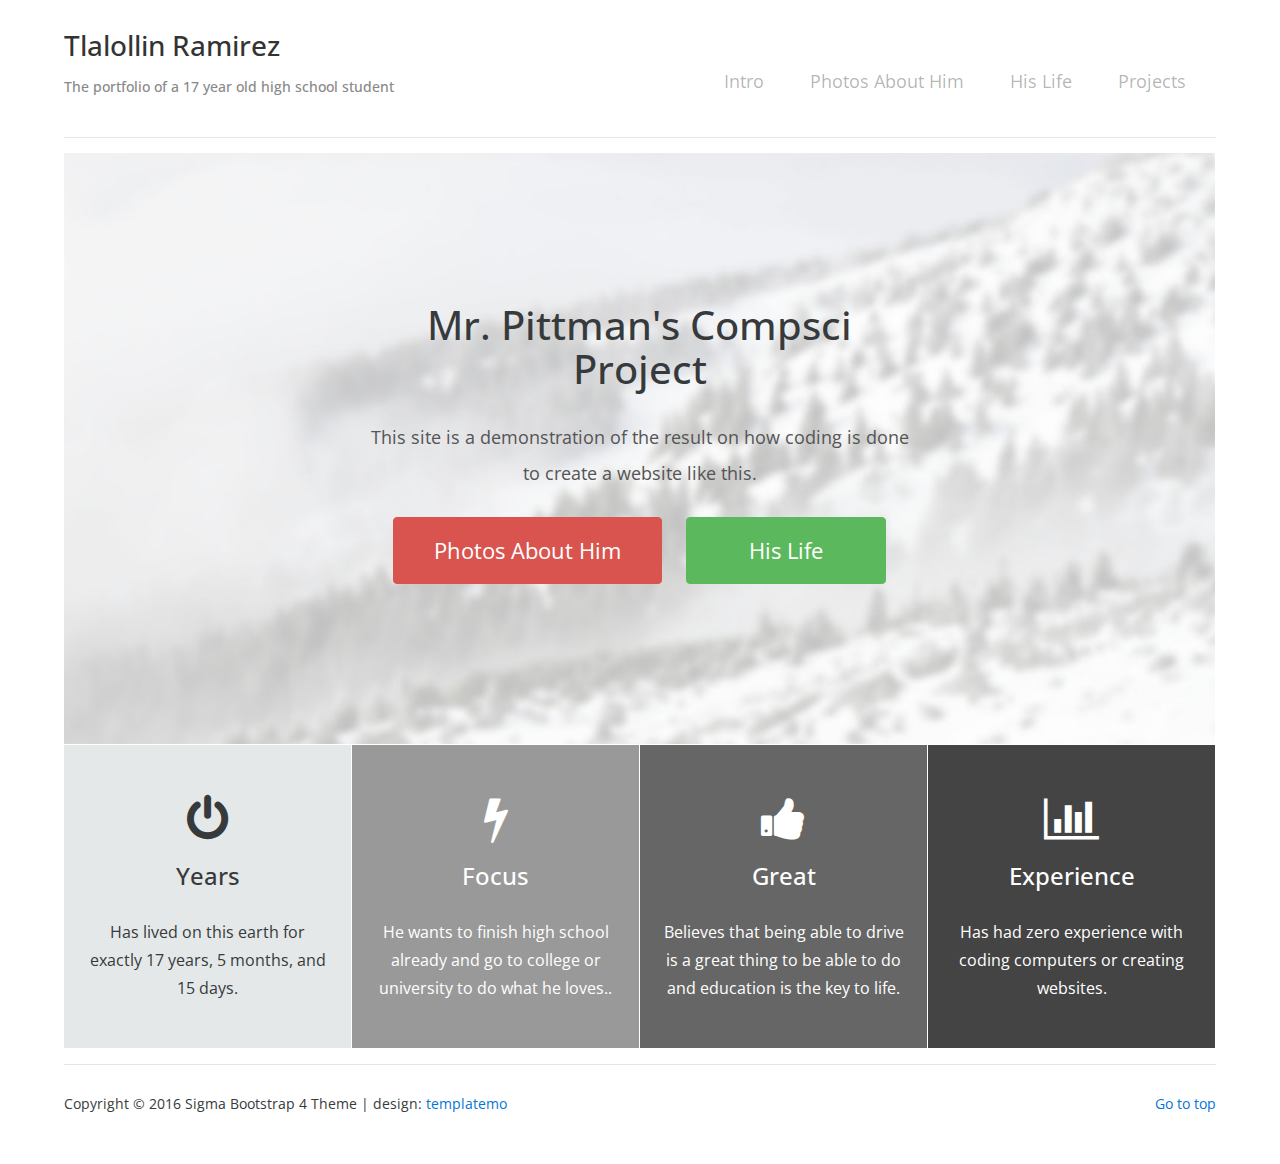
==== index.html @ c13ec8f1 "final template" ====
<!--This is the heading part------------------------------------------------------------------------------>

<html lang="en">
    
<head>
    <meta charset="UTF-8">
    <meta http-equiv="X-UA-Compatible" content="IE=edge">
    <meta name="viewport" content="width=device-width, initial-scale=1.0">
    
    <link rel="stylesheet" type="text/css" href="https://fonts.googleapis.com/css?family=Open+Sans:300,400,600,700,400italic">
    <link rel="stylesheet" type="text/css" href="css/bootstrap.min.css">
    <link rel="stylesheet" type="text/css" href="css/ekko-lightbox.min.css">
    <link rel="stylesheet" type="text/css" href="font-awesome/css/font-awesome.min.css">
    <link rel="stylesheet" type="text/css" href="css/style.css">
    
    <title>Mr. T</title>
</head>


<body>

<header id="top">

	<div class="container-fluid">
    
        <div class="row">
        
            <div class="col-lg-4 col-md-12 site-title">
                <h1>Tlalollin Ramirez</h1>
                <h2>The portfolio of a 17 year old high school student</h2>
                
            </div>
            
            <div class="col-lg-8 col-md-12 main-menu">
                
                <nav class="navbar navbar-light">
                  <ul class="nav navbar-nav single-page-nav">
                    <li class="nav-item">
                      <a class="nav-link" href="#home">Intro</a>
                    </li>
                    <li class="nav-item">
                      <a class="nav-link" href="photos about him.html">Photos About Him</a>
                    </li>
                    <li class="nav-item">
                      <a class="nav-link" href="his life.html">His Life</a>
                    </li>
                    <li class="nav-item">
                      <a class="nav-link" href="projects.html">Projects</a>
                    </li>
                  </ul>
                </nav>
              
            </div>
            
        </div>
        
        <div class="row">
            <div class="col-md-12">
            	<hr class="sigma-hr">
            </div>
        </div>

    </div>
    
</header>





<!--This is the "Intro" section--------------------------------------------------------------------------------------------------------------->

<section id="home">

	<div class="container-fluid">

        <div class="row sigma-home single-page-nav">
        
        	<div class="col-md-offset-2 col-lg-offset-3 col-lg-6 col-md-8 col-sm-12 text-center">
            	<h1>Mr. Pittman's Compsci Project</h1>
            	<p>This site is a demonstration of the result on how coding is done to create a website like this.</p>
                <a href="#gallery" class="btn btn-danger sigma-start">Photos About Him</a>
                <a href="#about" class="btn btn-success sigma-start">His Life</a>
            </div>
            
        </div>
        
        <div class="row">
        	<div class="sigma-content col-lg-3 col-md-6 sigma-bg-lightgray text-center">
            	<span class="sigma-icon fa fa-power-off"></span>
                <h2>Years</h2>
            	<p>Has lived on this earth for exactly 17 years, 5 months, and 15 days.</p>
            </div>
            <div class="sigma-content col-lg-3 col-md-6 sigma-bg-gray text-center">
            	<span class="sigma-icon fa fa-bolt"></span>
            	<h2>Focus</h2>
            	<p>He wants to finish high school already and go to college or university to do what he loves..</p>
            </div>
            <div class="sigma-content col-lg-3 col-md-6 sigma-bg-darkgray text-center">
            	<span class="sigma-icon fa fa-thumbs-up"></span>
            	<h2>Great</h2>
            	<p>Believes that being able to drive is a great thing to be able to do and education is the key to life.</p>
            </div>
            <div class="sigma-content col-lg-3 col-md-6 sigma-bg-black text-center">
            	<span class="sigma-icon fa fa-bar-chart"></span>
            	<h2>Experience</h2>
            	<p>Has had zero experience with coding computers or creating websites.</p>
            </div>
        </div>
        
	</div>
    
</section>




<!--The ending part---------------------------------------------------------------------------------------------------------------->

<footer>

	<div class="container-fluid">
    
    	<div class="row">
            <div class="col-md-12">
            	<hr class="sigma-hr">
            </div>
        </div>

        <div class="row">
        	<div class="sigma-copyright col-lg-8">
            	<p>Copyright © 2016 Sigma Bootstrap 4 Theme
                    
                    | design: <a rel="nofollow" href="http://www.templatemo.com" target="_parent">templatemo</a></p>
            </div>
            
            <div class="sigma-copyright col-lg-4 single-page-nav text-right">
            	<p><a href="#top">Go to top</a></p>
            </div>
        </div>
        
    </div>   

</footer>

</body>
</html>
---- css/style.css ----
/* 

Sigma Template

http://www.templatemo.com/tm-479-sigma

*/

body {
    font-family: 'Open Sans', sans-serif;
	font-size: 19px;
	font-weight: normal;
	line-height: 34px;
}

h1 {
	font-size: 34px;
}

h2 {
	font-size: 30px;
}

.container-fluid {
	margin-left: 5%;
	margin-right: 5%;
}

.sigma-icon {
	font-size: 72px;
	padding: 30px;
}

.contact-icon {
	font-size: 30px;
	padding: 0 20px 0 0;
	min-width: 50px;
}

.site-title {
	padding: 0;
	margin-top: 30px;
	margin-bottom: 20px;
}

.site-title h1 {
	color: #333;
}

.site-title h2 {
	color: #888;
	font-size: 16px;
	padding-top: 20px;
}

.text-center {
	text-align: center;
}
.text-right {
	text-align: right;
}

.main-menu {
	margin-top: 60px;
}

.navbar {
	float: right;
	padding: 0 !important;
	margin: 0 !important;
}

.nav-link {
	padding: 10px 15px;
	font-size: 18px;
}

.sigma-hr {
   	margin: 15px -15px !important;
}

.sigmapad {
	padding: 0 1px 1px 0 !important;
	margin: 0 !important;
}

.sigmano {
	padding: 0 !important;
	margin: 0 !important;
}

.sigma-home h1 {
	font-size: 48px;
}
.sigma-home p {
	font-size: 24px;
	color: #555;
	line-height: 44px;
}
.sigma-home {
	padding: 0px;
	padding-top: 150px;
	padding-bottom: 150px;
	background: url(../images/tm-sigma-00.jpg) no-repeat center center fixed; 
	-webkit-background-size: cover;
	-moz-background-size: cover;
	-o-background-size: cover;
	background-size: cover;
	border-right: 1px solid #fff;
	border-bottom: 1px solid #fff;
}

.space40 {
	margin-bottom: 40px;
}

.sigma-start {
	margin: 10px;
	padding: 16px 40px;
	min-width: 200px;
	font-size: 22px;
}

.sigma-content {
	padding: 60px 40px;
	border-right: 1px solid #fff;
	border-bottom: 1px solid #fff;
	min-height: 280px;
}

.sigma-section-header {
	padding: 0px;
	padding-top: 100px;
	padding-bottom: 80px;
	background: url(../images/tm-sigma-00.jpg) no-repeat center center fixed; 
	-webkit-background-size: cover;
	-moz-background-size: cover;
	-o-background-size: cover;
	background-size: cover;
	border-right: 1px solid #fff;
	border-bottom: 1px solid #fff;
}

.sigma-home p, .sigma-content p, .sigma-section-header p {
	padding: 20px 0 0 0;
}

.form-group {
	margin: 20px 0;
}

/* Sigma BG Colors --- BEGIN */

.sigma-bg-lightgray {
	background-color: #E4E8E8;
}

.sigma-bg-gray {
	background-color: #999;
	color: #FFF;
}

.sigma-bg-darkgray {
	background-color: #666;
	color: #FFF;
}

.sigma-bg-black {
	background-color: #444;
	color: #FFF;
}

.sigma-bg-blue {
	background-color: #28B;
	color: #FFF;
}

.sigma-bg-red {
	background-color: #A52;
	color: #FFF;
}

.sigma-bg-pink {
	background-color: #EBE;
	color: #000;
}

.sigma-bg-lightblue {
	background-color: #92C4F8;
	color: #000;
}

.sigma-bg-yellow {
	background-color: #A4A430;
	color: #FFF;
}

.sigma-bg-green {
	background-color: #496;
	color: #FFF;
}

/* Sigma BG Colors --- END */

.sigma-copyright {
	margin: 0;
	padding: 10px 0 30px 0;
	font-size: 14px;
}

@media (max-width:1330px) {
	body {
		font-size: 16px;
		line-height: 28px;
	}
	h1 {
		font-size: 28px;
	}
	
	h2 {
		font-size: 24px;
	}
	.sigma-icon {
		font-size: 48px;
		padding: 20px;
	}
	.site-title h2 {
		font-size: 14px;
		padding-top: 10px;
	}
	.sigma-content {
		padding: 30px 20px;
		min-height: 200px;
	}
	.sigma-home h1 {
		font-size: 40px;
	}
	.sigma-home p {
		font-size: 18px;
		line-height: 36px;
	}
}

@media (max-width:990px) {
	.main-menu {
		margin: 0px;
	}
}

@media (max-width:767px) {
	.nav-link {
		padding: 5px 10px;
		font-size: 16px;
	}
	.sigma-home h1 {
		font-size: 30px;
	}
	.sigma-home p {
		font-size: 16px;
		line-height: 28px;
	}
	.sigma-content {
		padding: 20px;
		min-height: 100px;
	}
}
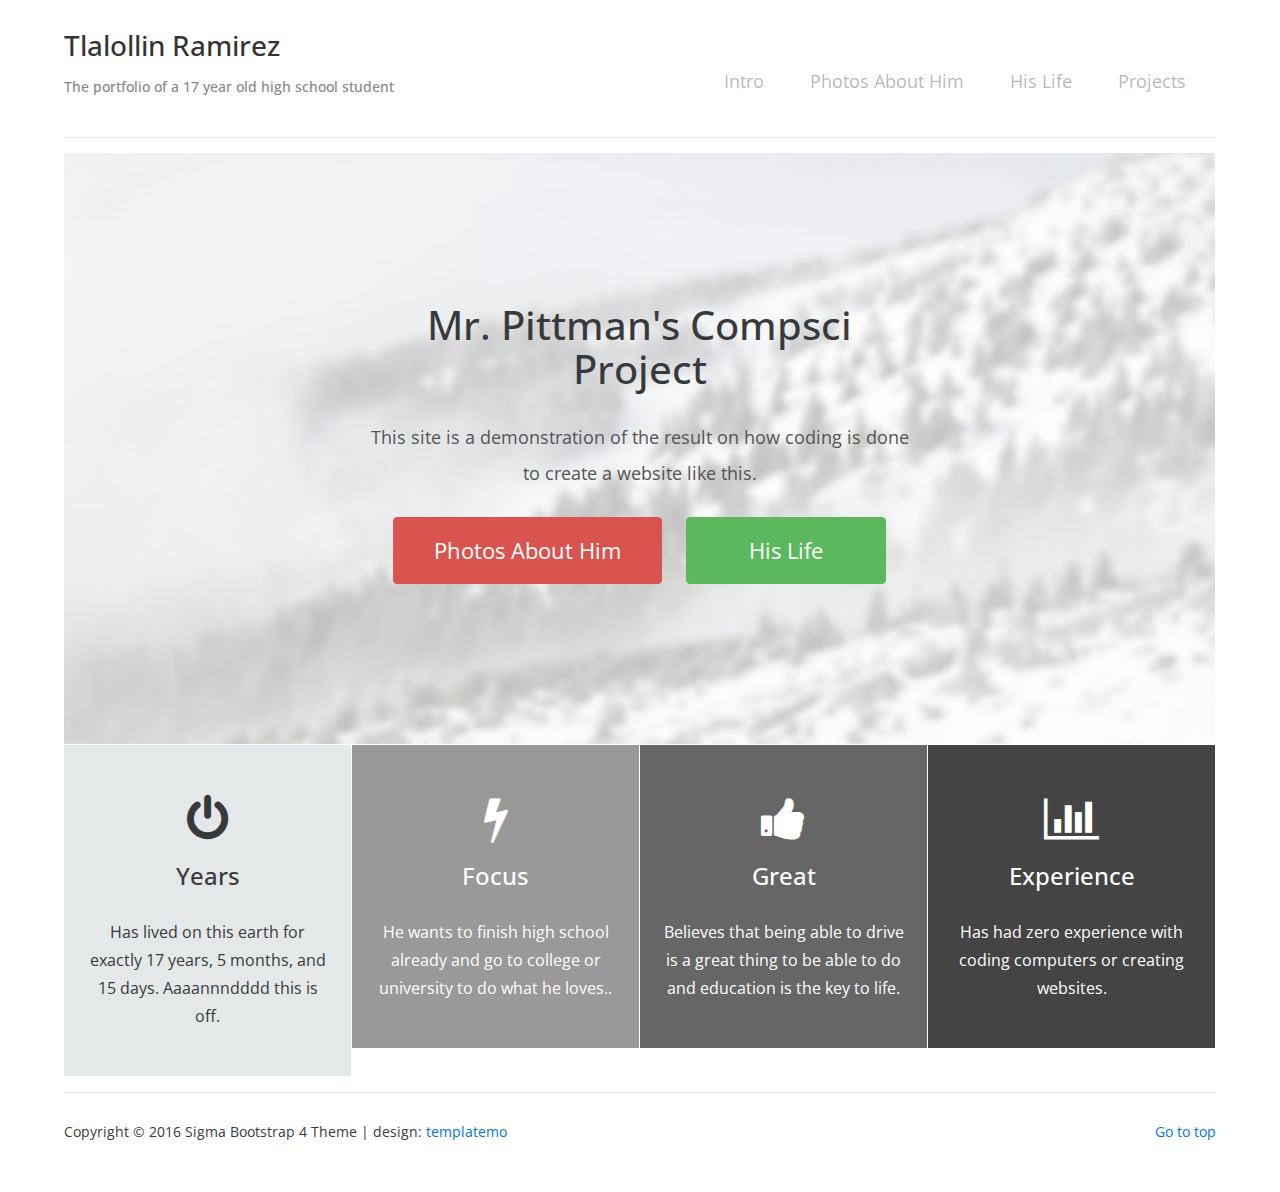
==== commit 4b6b0dba: "fixing pics n shit" ====
--- a/index.html
+++ b/index.html
@@ -39,7 +39,7 @@
                 <nav class="navbar navbar-light">
                   <ul class="nav navbar-nav single-page-nav">
                     <li class="nav-item">
-                      <a class="nav-link" href="#home">Intro</a>
+                      <a class="nav-link" href="index.html">Intro</a>
                     </li>
                     <li class="nav-item">
                       <a class="nav-link" href="photos about him.html">Photos About Him</a>
@@ -73,47 +73,43 @@
 
 <!--This is the "Intro" section--------------------------------------------------------------------------------------------------------------->
 
-<section id="home">
+<div class="container-fluid">
 
-	<div class="container-fluid">
-
-        <div class="row sigma-home single-page-nav">
-        
-        	<div class="col-md-offset-2 col-lg-offset-3 col-lg-6 col-md-8 col-sm-12 text-center">
-            	<h1>Mr. Pittman's Compsci Project</h1>
-            	<p>This site is a demonstration of the result on how coding is done to create a website like this.</p>
-                <a href="#gallery" class="btn btn-danger sigma-start">Photos About Him</a>
-                <a href="#about" class="btn btn-success sigma-start">His Life</a>
-            </div>
-            
+    <div class="row sigma-home single-page-nav">
+    
+    	<div class="col-md-offset-2 col-lg-offset-3 col-lg-6 col-md-8 col-sm-12 text-center">
+        	<h1>Mr. Pittman's Compsci Project</h1>
+        	<p>This site is a demonstration of the result on how coding is done to create a website like this.</p>
+            <a href="#gallery" class="btn btn-danger sigma-start">Photos About Him</a>
+            <a href="#about" class="btn btn-success sigma-start">His Life</a>
         </div>
         
-        <div class="row">
-        	<div class="sigma-content col-lg-3 col-md-6 sigma-bg-lightgray text-center">
-            	<span class="sigma-icon fa fa-power-off"></span>
-                <h2>Years</h2>
-            	<p>Has lived on this earth for exactly 17 years, 5 months, and 15 days.</p>
-            </div>
-            <div class="sigma-content col-lg-3 col-md-6 sigma-bg-gray text-center">
-            	<span class="sigma-icon fa fa-bolt"></span>
-            	<h2>Focus</h2>
-            	<p>He wants to finish high school already and go to college or university to do what he loves..</p>
-            </div>
-            <div class="sigma-content col-lg-3 col-md-6 sigma-bg-darkgray text-center">
-            	<span class="sigma-icon fa fa-thumbs-up"></span>
-            	<h2>Great</h2>
-            	<p>Believes that being able to drive is a great thing to be able to do and education is the key to life.</p>
-            </div>
-            <div class="sigma-content col-lg-3 col-md-6 sigma-bg-black text-center">
-            	<span class="sigma-icon fa fa-bar-chart"></span>
-            	<h2>Experience</h2>
-            	<p>Has had zero experience with coding computers or creating websites.</p>
-            </div>
+    </div>
+    
+    <div class="row">
+    	<div class="sigma-content col-lg-3 col-md-6 sigma-bg-lightgray text-center">
+        	<span class="sigma-icon fa fa-power-off"></span>
+            <h2>Years</h2>
+        	<p>Has lived on this earth for exactly 17 years, 5 months, and 15 days. Aaaannndddd this is off.</p>
         </div>
-        
-	</div>
+        <div class="sigma-content col-lg-3 col-md-6 sigma-bg-gray text-center">
+        	<span class="sigma-icon fa fa-bolt"></span>
+        	<h2>Focus</h2>
+        	<p>He wants to finish high school already and go to college or university to do what he loves..</p>
+        </div>
+        <div class="sigma-content col-lg-3 col-md-6 sigma-bg-darkgray text-center">
+        	<span class="sigma-icon fa fa-thumbs-up"></span>
+        	<h2>Great</h2>
+        	<p>Believes that being able to drive is a great thing to be able to do and education is the key to life.</p>
+        </div>
+        <div class="sigma-content col-lg-3 col-md-6 sigma-bg-black text-center">
+        	<span class="sigma-icon fa fa-bar-chart"></span>
+        	<h2>Experience</h2>
+        	<p>Has had zero experience with coding computers or creating websites.</p>
+        </div>
+    </div>
     
-</section>
+</div>
 
 
 
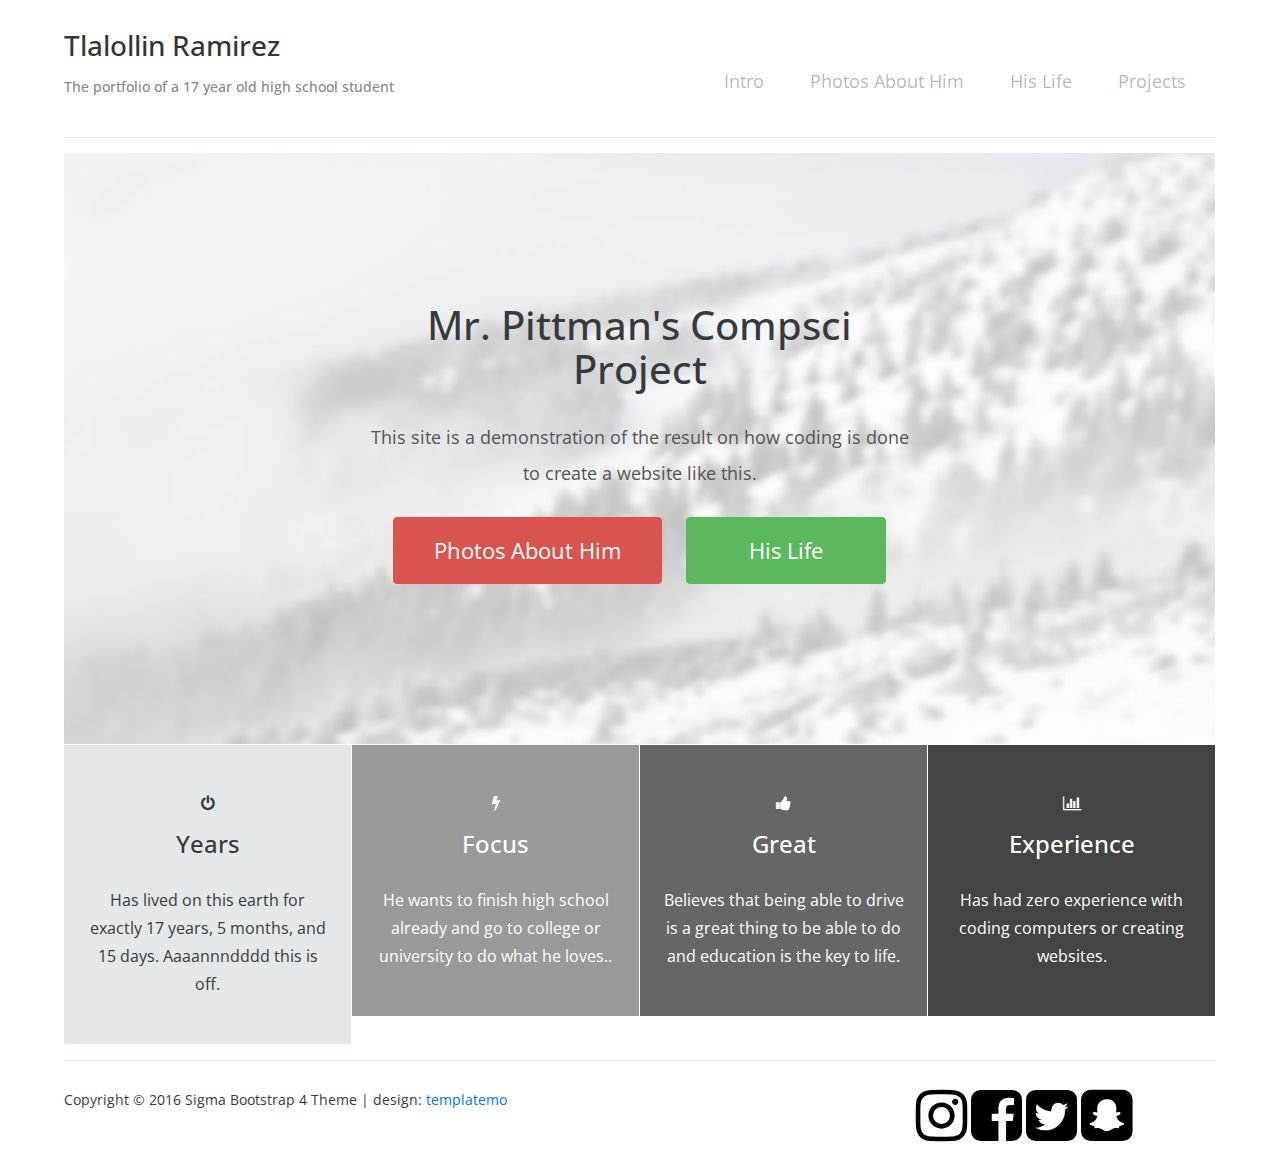
==== commit 7c68f8cb: "icons" ====
--- a/index.html
+++ b/index.html
@@ -15,6 +15,7 @@
     <link rel="stylesheet" type="text/css" href="css/ekko-lightbox.min.css">
     <link rel="stylesheet" type="text/css" href="font-awesome/css/font-awesome.min.css">
     <link rel="stylesheet" type="text/css" href="css/style.css">
+    <link rel="stylesheet" href="https://cdnjs.cloudflare.com/ajax/libs/font-awesome/4.7.0/css/font-awesome.min.css">
     
     <title>Mr. T</title>
 </head>
@@ -80,8 +81,8 @@
     	<div class="col-md-offset-2 col-lg-offset-3 col-lg-6 col-md-8 col-sm-12 text-center">
         	<h1>Mr. Pittman's Compsci Project</h1>
         	<p>This site is a demonstration of the result on how coding is done to create a website like this.</p>
-            <a href="#gallery" class="btn btn-danger sigma-start">Photos About Him</a>
-            <a href="#about" class="btn btn-success sigma-start">His Life</a>
+            <a href="photos about him.html" class="btn btn-danger sigma-start">Photos About Him</a>
+            <a href="his life.html" class="btn btn-success sigma-start">His Life</a>
         </div>
         
     </div>
@@ -133,8 +134,11 @@
                     | design: <a rel="nofollow" href="http://www.templatemo.com" target="_parent">templatemo</a></p>
             </div>
             
-            <div class="sigma-copyright col-lg-4 single-page-nav text-right">
-            	<p><a href="#top">Go to top</a></p>
+            <div class="sigma-copyright col-lg-4 single-page-nav text-center">
+            	<a href="instagram.com"><i class="fa fa-instagram" style="font-size:60px;color:black"></i></a>
+            	<a href="facebook.com"><i class="fa fa-facebook-square" style="font-size:60px;color:black"></i></a>
+            	<a href="twitter.com"><i class="fa fa-twitter-square" style="font-size:60px;color:black"></i></a>
+            	<a href="snapchat.com"><i class="fa fa-snapchat-square" style="font-size:60px;color:black"></i></a>
             </div>
         </div>
         
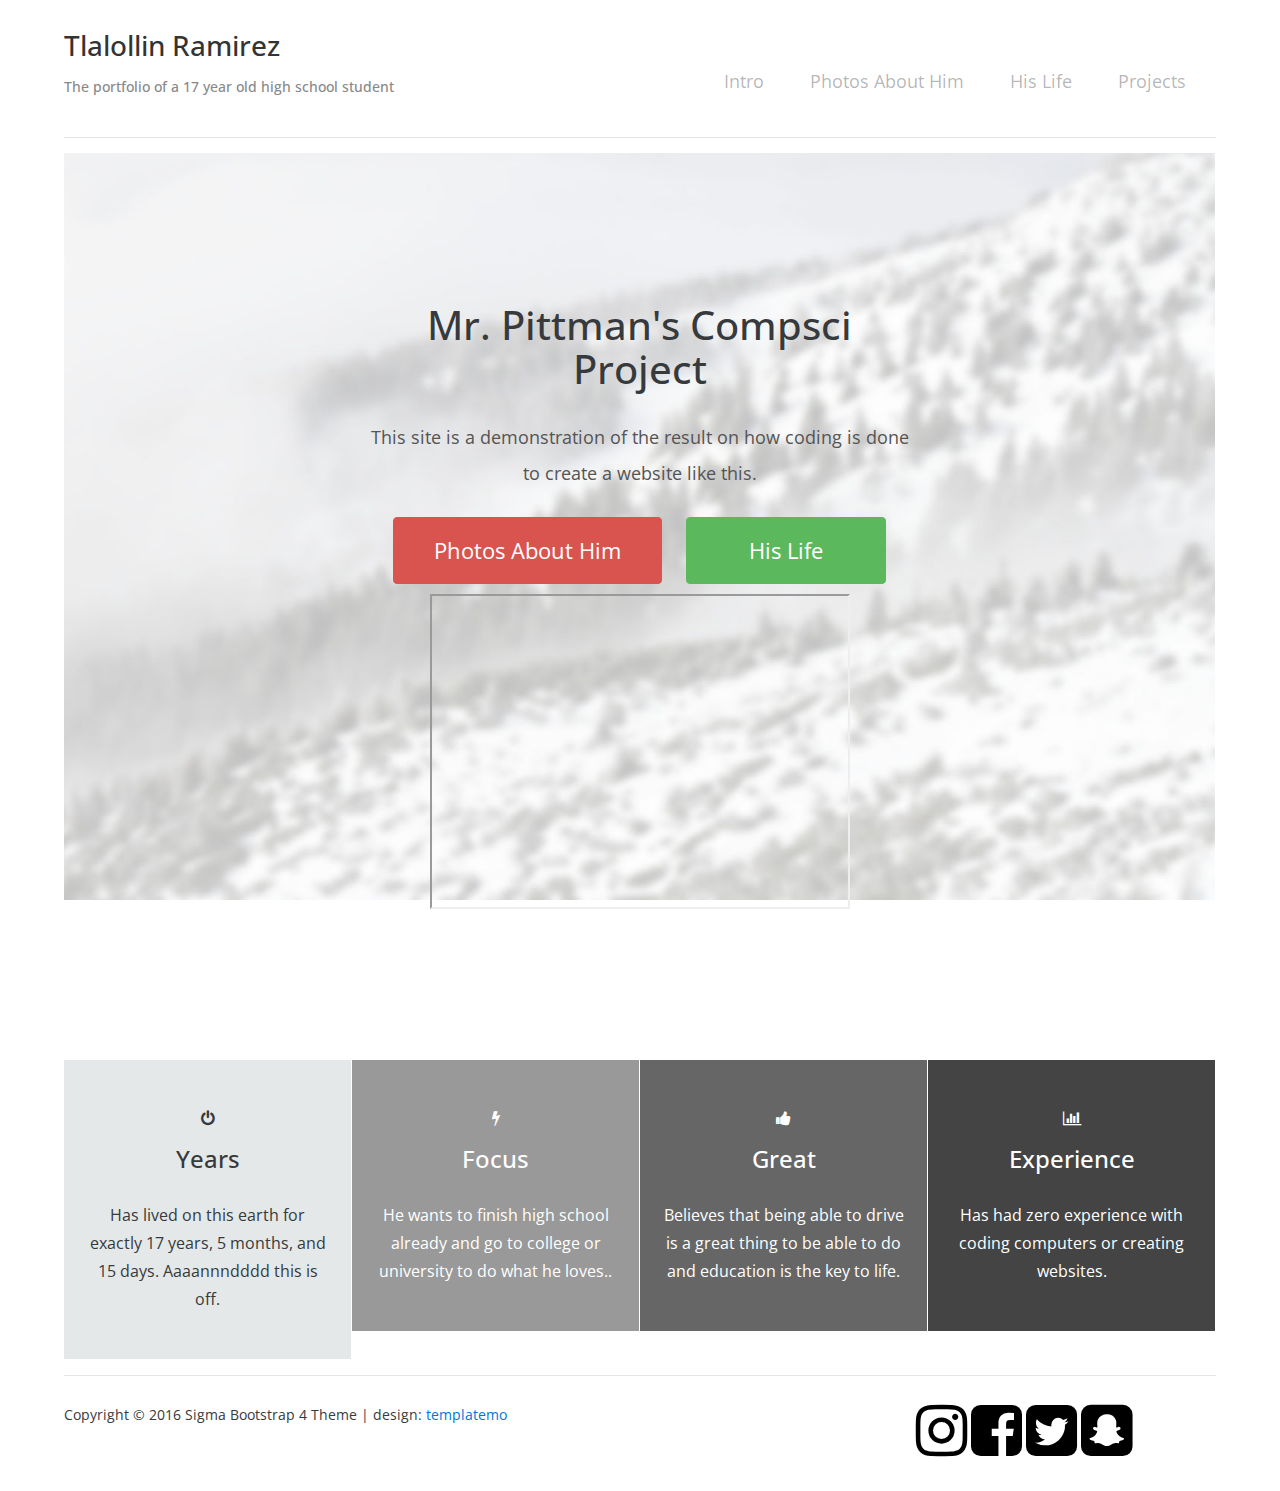
==== commit 77f0ba06: "p not video" ====
--- a/index.html
+++ b/index.html
@@ -83,6 +83,7 @@
         	<p>This site is a demonstration of the result on how coding is done to create a website like this.</p>
             <a href="photos about him.html" class="btn btn-danger sigma-start">Photos About Him</a>
             <a href="his life.html" class="btn btn-success sigma-start">His Life</a>
+            <iframe width="420" height="315" src="https://www.youtube.com/embed/va9HVXekwAA"></iframe>
         </div>
         
     </div>
@@ -135,10 +136,10 @@
             </div>
             
             <div class="sigma-copyright col-lg-4 single-page-nav text-center">
-            	<a href="instagram.com"><i class="fa fa-instagram" style="font-size:60px;color:black"></i></a>
-            	<a href="facebook.com"><i class="fa fa-facebook-square" style="font-size:60px;color:black"></i></a>
-            	<a href="twitter.com"><i class="fa fa-twitter-square" style="font-size:60px;color:black"></i></a>
-            	<a href="snapchat.com"><i class="fa fa-snapchat-square" style="font-size:60px;color:black"></i></a>
+            	<a href="https://www.instagram.com/tla1999/" target="_blank"><i class="fa fa-instagram" style="font-size:60px;color:black"></i></a>
+            	<a href="https://www.facebook.com/tlalollin.ramirez" target="_blank"><i class="fa fa-facebook-square" style="font-size:60px;color:black"></i></a>
+            	<a href="https://twitter.com/tlalollin" target="_blank"><i class="fa fa-twitter-square" style="font-size:60px;color:black"></i></a>
+            	<a href="https://accounts.snapchat.com/accounts/snapcodes" target="_blank"><i class="fa fa-snapchat-square" style="font-size:60px;color:black"></i></a>
             </div>
         </div>
         
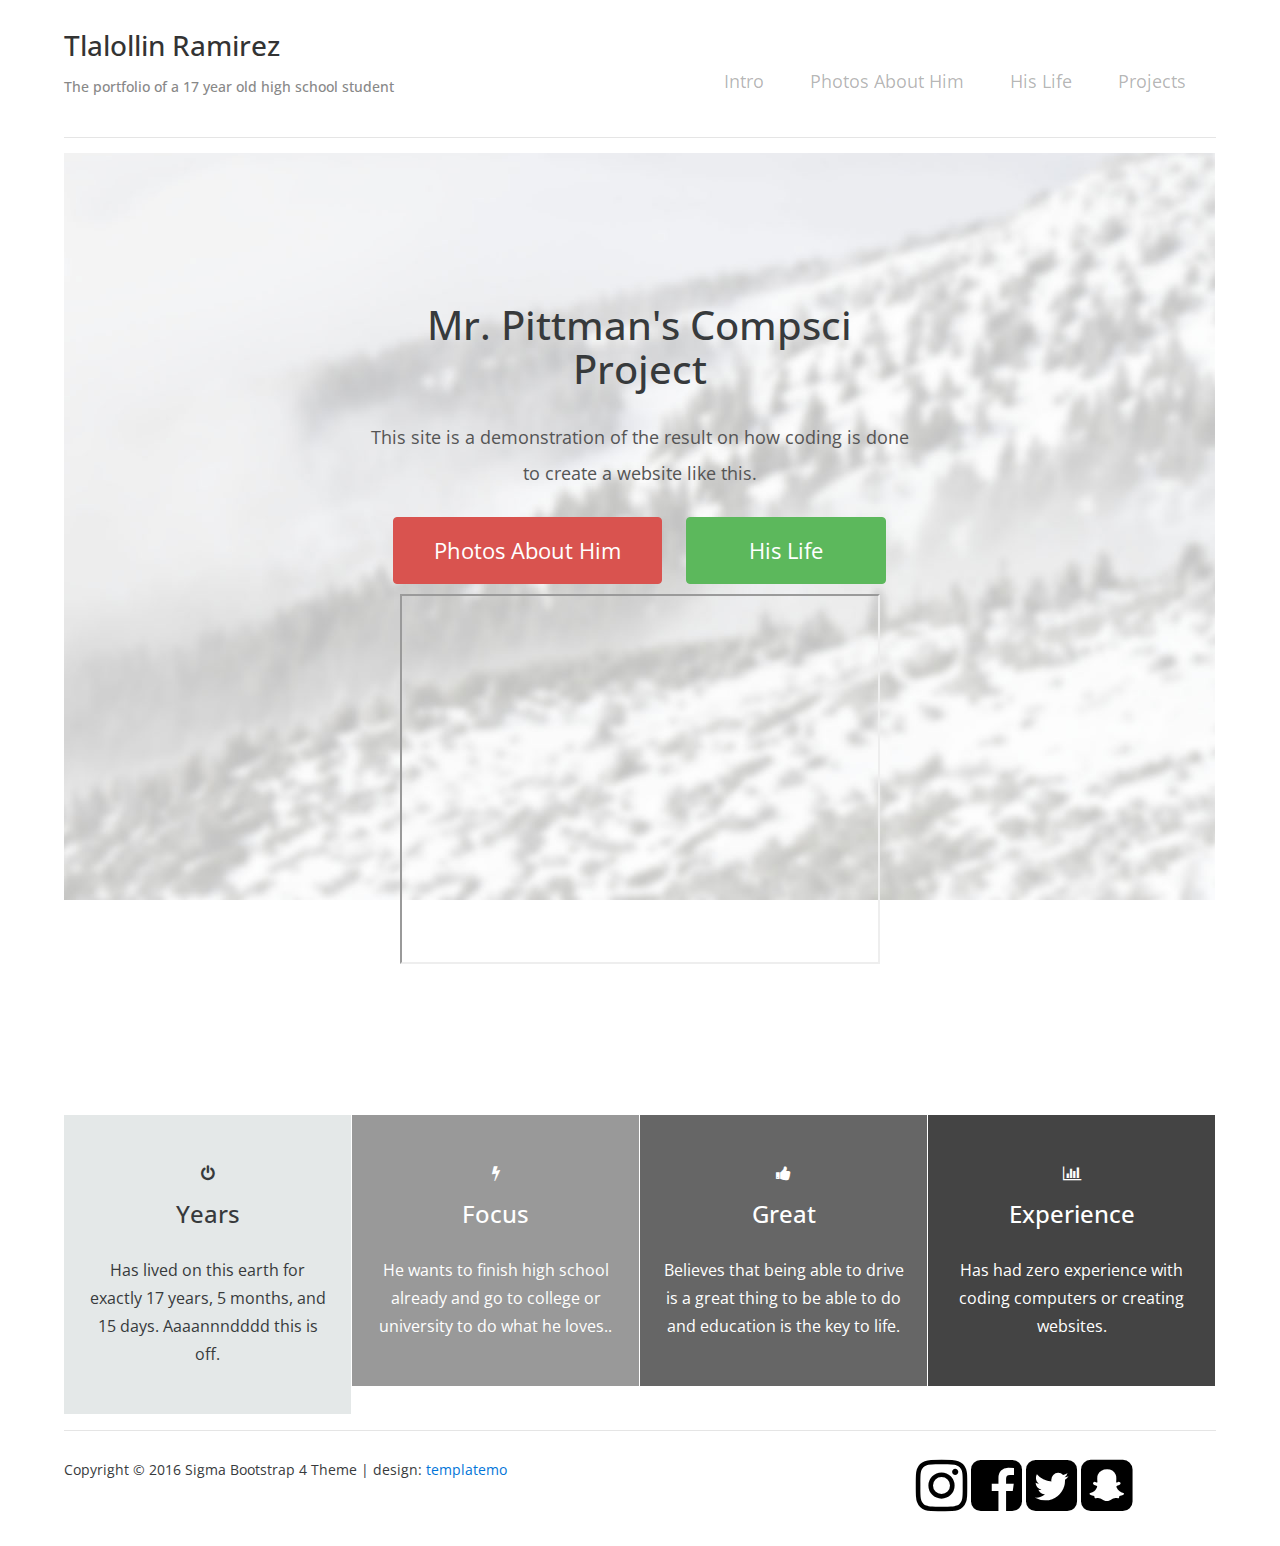
==== commit a456c67e: "love is so hard" ====
--- a/index.html
+++ b/index.html
@@ -83,7 +83,7 @@
         	<p>This site is a demonstration of the result on how coding is done to create a website like this.</p>
             <a href="photos about him.html" class="btn btn-danger sigma-start">Photos About Him</a>
             <a href="his life.html" class="btn btn-success sigma-start">His Life</a>
-            <iframe width="420" height="315" src="https://www.youtube.com/embed/va9HVXekwAA"></iframe>
+            <iframe width="480" height="370" src="https://www.youtube.com/embed/va9HVXekwAA"></iframe>
         </div>
         
     </div>
--- a/css/style.css
+++ b/css/style.css
@@ -132,7 +132,7 @@
 	padding: 0px;
 	padding-top: 100px;
 	padding-bottom: 80px;
-	background: url(../images/tm-sigma-00.jpg) no-repeat center center fixed; 
+	background: url(../images/derpme.JPG) no-repeat center center fixed; 
 	-webkit-background-size: cover;
 	-moz-background-size: cover;
 	-o-background-size: cover;
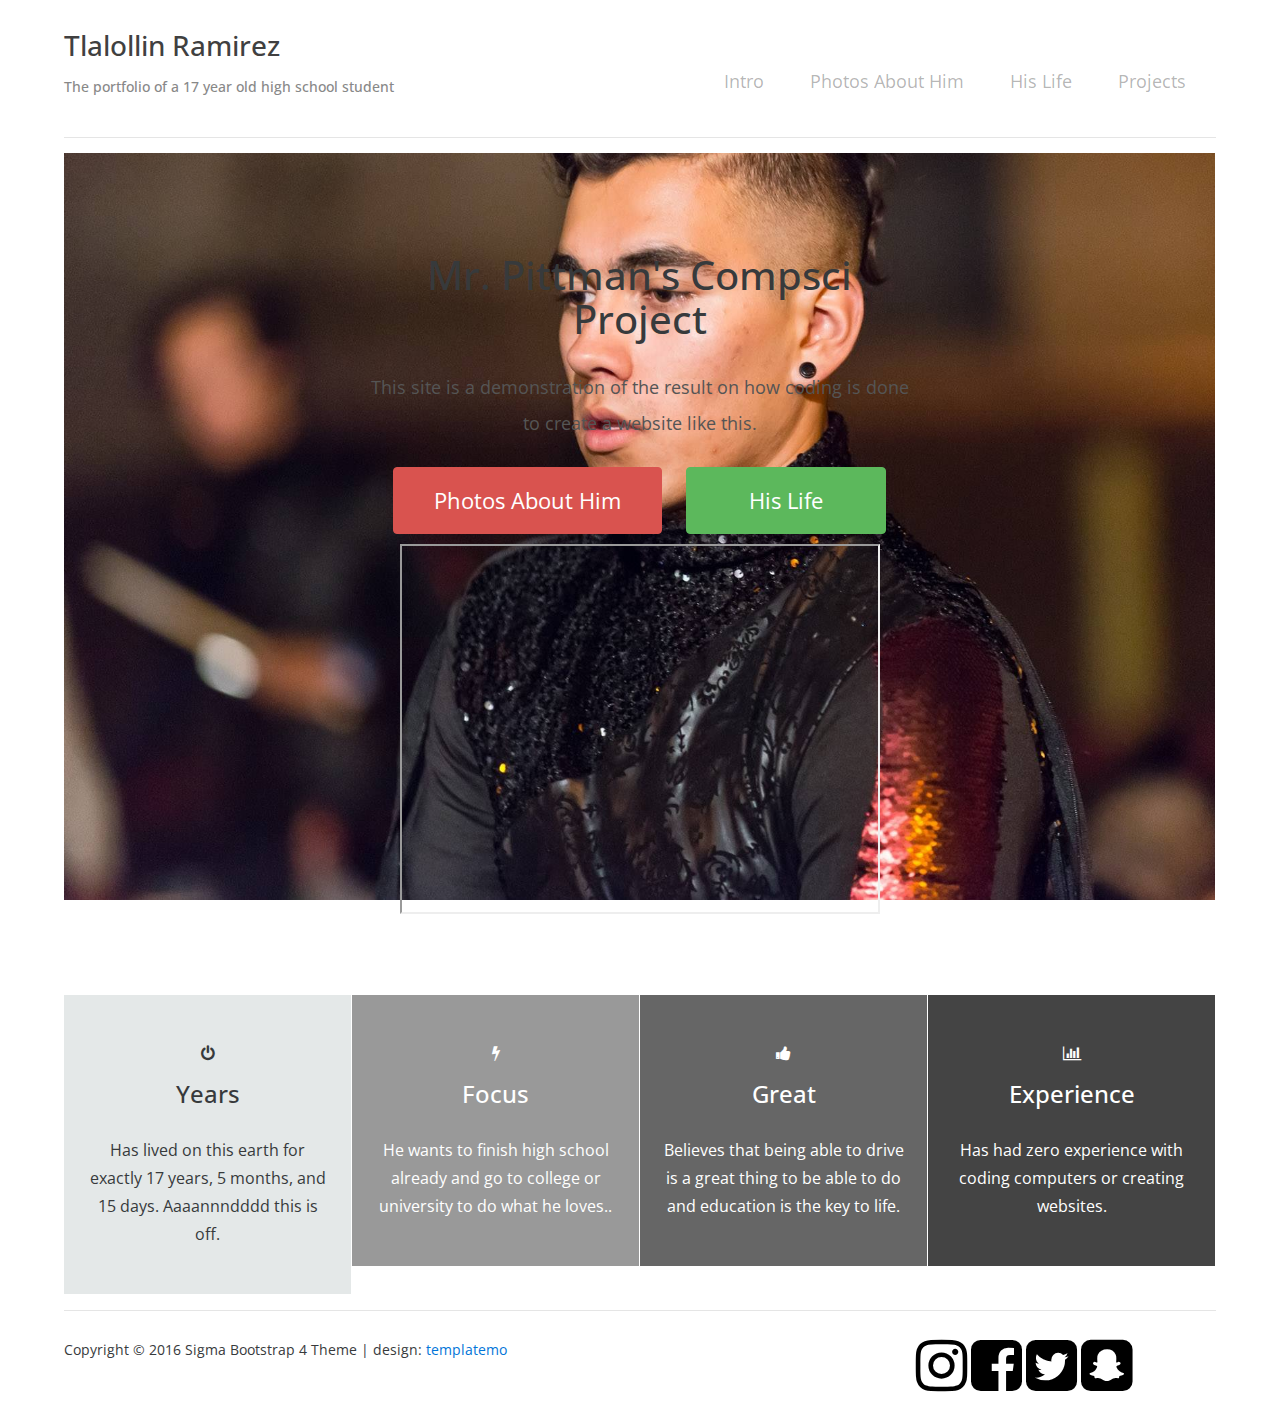
==== commit fc372ead: "background" ====
--- a/index.html
+++ b/index.html
@@ -68,15 +68,17 @@
     
 </header>
 
+</body>
+
 
 
 
 
 <!--This is the "Intro" section--------------------------------------------------------------------------------------------------------------->
 
-<div class="container-fluid">
+<div class="container-fluid ">
 
-    <div class="row sigma-home single-page-nav">
+    <div class="row sigma-home single-page-nav  sigma-section-header">
     
     	<div class="col-md-offset-2 col-lg-offset-3 col-lg-6 col-md-8 col-sm-12 text-center">
         	<h1>Mr. Pittman's Compsci Project</h1>
--- a/css/style.css
+++ b/css/style.css
@@ -44,7 +44,7 @@
 }
 
 .site-title h1 {
-	color: #333;
+	color: #404040;
 }
 
 .site-title h2 {
